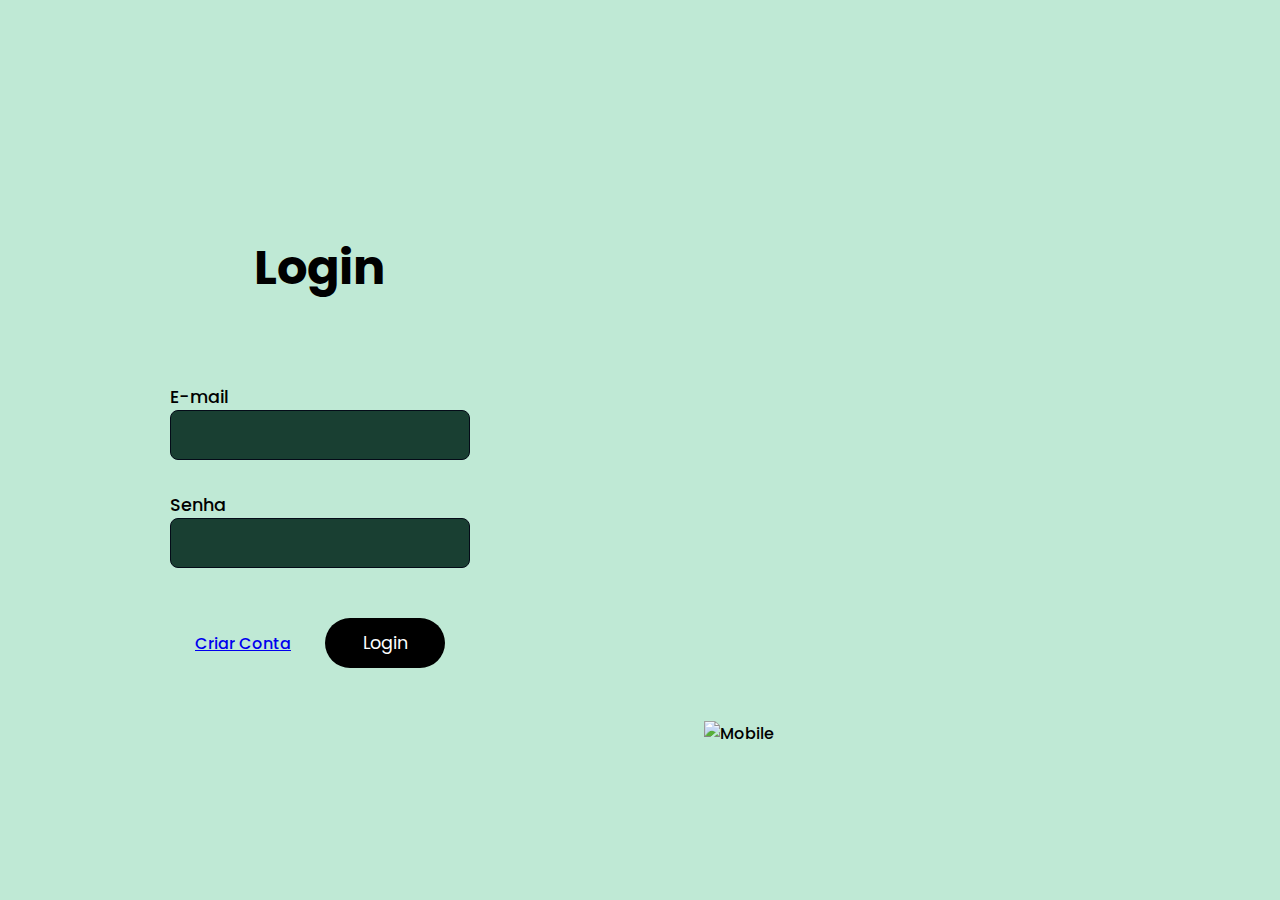
==== login.html @ 9a8b202c "Adicionando alteracoes realizadas antes da apresentacao da sprint3" ====
<!DOCTYPE html>
<html lang="pt-br">
<head>
    <meta charset="UTF-8">
    <meta http-equiv="X-UA-Compatible" content="IE=edge">
    <meta name="viewport" content="width=device-width, initial-scale=1.0">
    <title>Sign Up Form</title>
    <!-- Bootstrap CSS -->
    <link href="https://cdn.jsdelivr.net/npm/bootstrap@5.0.0-beta3/dist/css/bootstrap.min.css" rel="stylesheet" integrity="sha384-eOJMYsd53ii+scO/bJGFsiCZc+5NDVN2yr8+0RDqr0Ql0h+rP48ckxlpbzKgwra6" crossorigin="anonymous">
    <link rel="stylesheet" href="style1.css">
</head>
<body>
    <main>
        <h1> Login </h1>

        <form id="login-form" action="">
            <label for="email">
                <span>E-mail</span>
                <input type="email" id="email" name="email">
            </label>

            <label for="password">
                <span>Senha</span>
                <input type="password" id="password" name="password">
            </label>

            <div class="login-actions">
                <div class="login-buttons">
                    <a href="cadastro.html">Criar Conta</a>
                    <input type="submit" value="Login" id="button">
                </div>
            </div>
        </form>
    </main>
    <section class="images">
        <img src="imagens/WhatsApp_Image_2021-05-17_at_20.33.16-removebg-preview.png" alt="Mobile">
    </section>

    <!-- JQuery 3.6.0 -->
    <script src="https://ajax.googleapis.com/ajax/libs/jquery/3.6.0/jquery.min.js"></script>
    <!-- Main js -->
    <script src="js/login.js"></script>
</body>
</html>
---- style1.css ----
@import url('https://fonts.googleapis.com/css2?family=Poppins:wght@100;200;300;400;500;600&display=swap');

/* resetando todos os padroes do navegador */
* {
    margin: 0;
    padding: 0;
    border: 0;
    box-sizing: border-box;
    font-family: "Poppins", sans-serif;
}

/* padroes do body */
body {
    background: #bfe9d5;
    color: black;
    font-weight: 500; /*um pouco mais negrito que o normal*/
    display: flex;
    min-height: 100vh; /*100vh ou 100vw significa 100% de altura e largura em relação a viewport*/
    min-width: 100vw;
}

/* padroes do main */
main {
    width: 50vw; /*metade da tela*/
    display: flex;
    flex-direction: column;
    align-items: center;
    justify-content: center;
}

/* titulo do main - Criar conta*/
main h1 {
    color: #000000;
    font-size: 3rem;
    margin-bottom: 3rem;
    text-align: center;
}

/* campos do cadastro - layout */
main form {
    display: flex; /*um embaixo do outro*/
    flex-direction: column; /*um embaixo do outro*/
    align-items: center;
}

main form label {
    display: flex;
    flex-direction: column;
}

main form label span {
    font-size: 1.1rem;
    margin-top: 2rem;
}

/* campos de preenchimento */
main form input {
    background: #193f32;
    width: 300px;
    height: 50px;
    padding: 0 0.5rem;
    /* margin-top: 1rem; */
    outline: none;
    color: white;
    font-size: 1rem;
    border: 1px solid #040B18;
    border-radius: 8px;
}

/* botao sing up */
main form input[type="submit"] {
    cursor: pointer; /*trocar a seta por uma mãozinha ao passar pelo botão*/
    width: 120px;
    /* width: 50px; */
    /* margin-top: 4rem; */
    margin-left: 5px;
    border: none;
    border-radius: 32px;
    background: #000000;
    color: white;
    font-size: 1.1rem;
    transition: all .3s ease-in-out;
}

main form input[type="submit"]:hover {
    background: #193f32;
}

.login-actions {
    margin-top: 50px;
}

.login-buttons {
    display: grid;
    grid-template-columns: 1fr 1fr;
    justify-content: center;
    align-items: center;
}

section.images {
    width: 50vw;
    display: flex;
    align-items: flex-end;
    justify-content: flex-end;
    padding: 4rem;
    margin-bottom: 90px;
}

section.images img {
    width: 100%;
}

.grid{

    display: grid;
    grid-template-columns: 1fr 1fr;
    grid-gap: 10px;

}

@media only screen and (min-width: 900px) and (max-width: 1200px) {
    section.images img{
        width: 250%;
        margin-bottom: 150px;
        margin-left: 700px;
    }

    main{
        width: 100vw;
    }
}

@media only screen and (max-width: 900px) {
    section.images {
        display: none;
        visibility: hidden;
    }

    main {
        width: 100vw;
    }
}

@media only screen and (max-width: 450px) {
    main h1 {
        font-size: 2rem;
    }

    main form label span, main form input[type="submit"] {
        font-size: 1rem;
    }
}
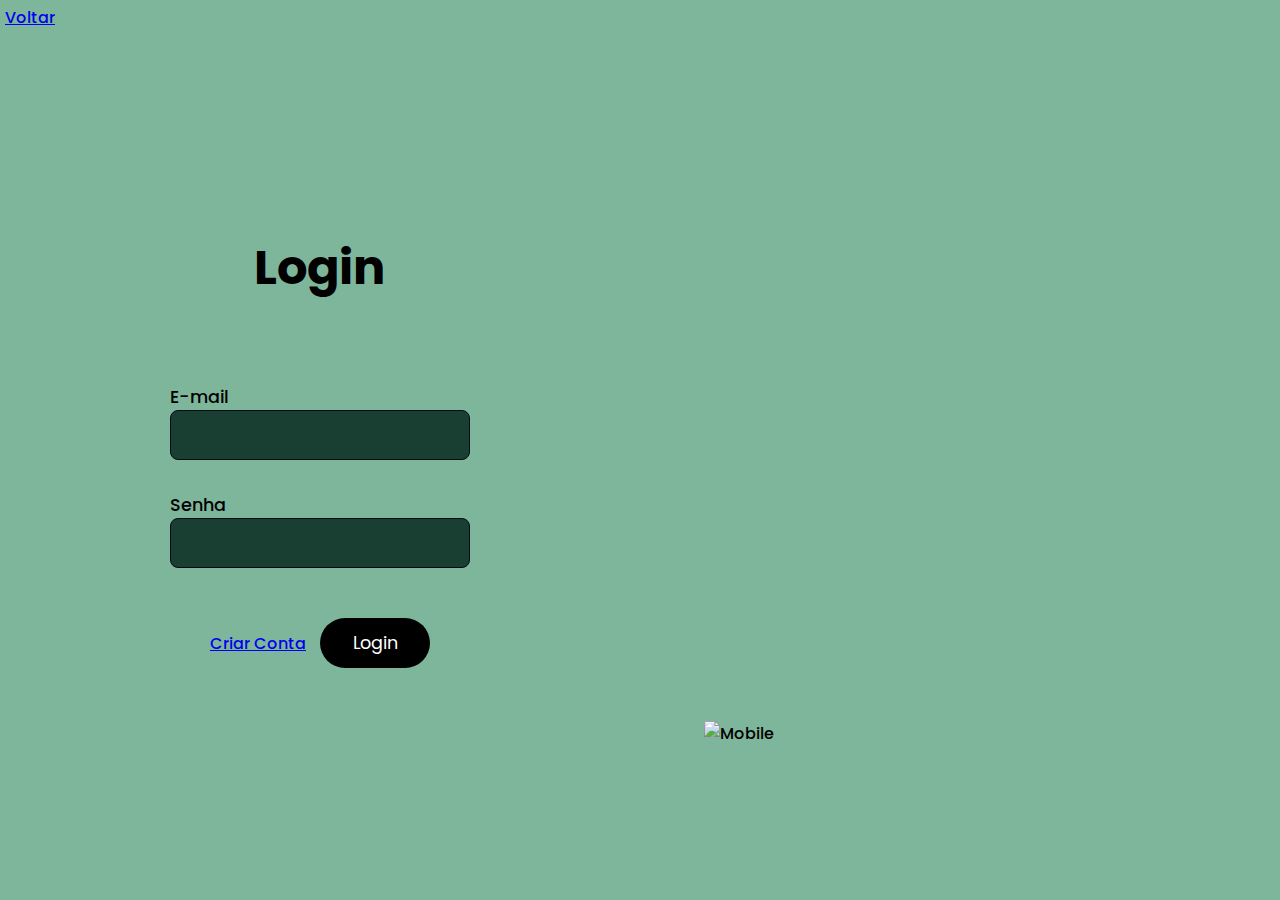
==== commit cfcfce52: "Adicionando os campos faltantes na tela de cadastro" ====
--- a/login.html
+++ b/login.html
@@ -11,6 +11,10 @@
 </head>
 <body>
     <main>
+        <div class="top-left-corner">
+            <a href="index.html">Voltar</a>
+        </div>
+
         <h1> Login </h1>
 
         <form id="login-form" action="">
--- a/style1.css
+++ b/style1.css
@@ -1,6 +1,5 @@
 @import url('https://fonts.googleapis.com/css2?family=Poppins:wght@100;200;300;400;500;600&display=swap');
 
-/* resetando todos os padroes do navegador */
 * {
     margin: 0;
     padding: 0;
@@ -9,26 +8,23 @@
     font-family: "Poppins", sans-serif;
 }
 
-/* padroes do body */
 body {
-    background: #bfe9d5;
+    background: #7eb69c;
     color: black;
-    font-weight: 500; /*um pouco mais negrito que o normal*/
+    font-weight: 500;
     display: flex;
-    min-height: 100vh; /*100vh ou 100vw significa 100% de altura e largura em relação a viewport*/
+    min-height: 100vh;
     min-width: 100vw;
 }
 
-/* padroes do main */
 main {
-    width: 50vw; /*metade da tela*/
+    width: 50vw;
     display: flex;
     flex-direction: column;
     align-items: center;
     justify-content: center;
 }
 
-/* titulo do main - Criar conta*/
 main h1 {
     color: #000000;
     font-size: 3rem;
@@ -36,10 +32,52 @@
     text-align: center;
 }
 
-/* campos do cadastro - layout */
+main.social-media {
+    display: flex;
+    align-content: center;
+}
+
+main .social-media a {
+    text-decoration: none;
+}
+
+main .social-media img {
+    width: 36px;
+    margin-left: 3rem;
+}
+
+main .social-media a:first-child img {
+    margin-left: 0;
+}
+
+main .alternative {
+    margin-top: 1rem;
+}
+
+main .alternative span {
+    font-size: 1.1rem;
+    font-weight: 400;
+    color: #83d8bc;
+    position: relative;
+}
+
+main .alternative span::before, main .alternative span::after {
+    position: absolute;
+    content: '';
+    height: 1px;
+    width: 100px;
+    bottom: 50%;
+    right: 50px;
+    background: #0b1a15;
+}
+
+main .alternative span::after {
+    left: 50px;
+}
+
 main form {
-    display: flex; /*um embaixo do outro*/
-    flex-direction: column; /*um embaixo do outro*/
+    display: flex;
+    flex-direction: column;
     align-items: center;
 }
 
@@ -53,7 +91,6 @@
     margin-top: 2rem;
 }
 
-/* campos de preenchimento */
 main form input {
     background: #193f32;
     width: 300px;
@@ -61,19 +98,17 @@
     padding: 0 0.5rem;
     /* margin-top: 1rem; */
     outline: none;
-    color: white;
+    color: #63ac92;
     font-size: 1rem;
     border: 1px solid #040B18;
     border-radius: 8px;
 }
 
-/* botao sing up */
 main form input[type="submit"] {
-    cursor: pointer; /*trocar a seta por uma mãozinha ao passar pelo botão*/
-    width: 120px;
+    cursor: pointer;
+    width: 110px;
     /* width: 50px; */
     /* margin-top: 4rem; */
-    margin-left: 5px;
     border: none;
     border-radius: 32px;
     background: #000000;
@@ -83,7 +118,11 @@
 }
 
 main form input[type="submit"]:hover {
-    background: #193f32;
+    background: #136d4c;
+}
+
+main form a:hover {
+    #background: #136d4c;
 }
 
 .login-actions {
@@ -110,24 +149,10 @@
     width: 100%;
 }
 
-.grid{
-
-    display: grid;
-    grid-template-columns: 1fr 1fr;
-    grid-gap: 10px;
-
-}
-
-@media only screen and (min-width: 900px) and (max-width: 1200px) {
-    section.images img{
-        width: 250%;
-        margin-bottom: 150px;
-        margin-left: 700px;
-    }
-
-    main{
-        width: 100vw;
-    }
+.top-left-corner {
+    position: absolute;
+    left: 5px;
+    top: 5px;
 }
 
 @media only screen and (max-width: 900px) {
@@ -146,7 +171,19 @@
         font-size: 2rem;
     }
 
+    main .alternative span {
+        font-size: 0.8rem;
+    }
+
     main form label span, main form input[type="submit"] {
         font-size: 1rem;
     }
-}+}
+
+.grid{
+
+    display: grid;
+    grid-template-columns: 1fr 1fr;
+    grid-gap: 10px;
+
+}
